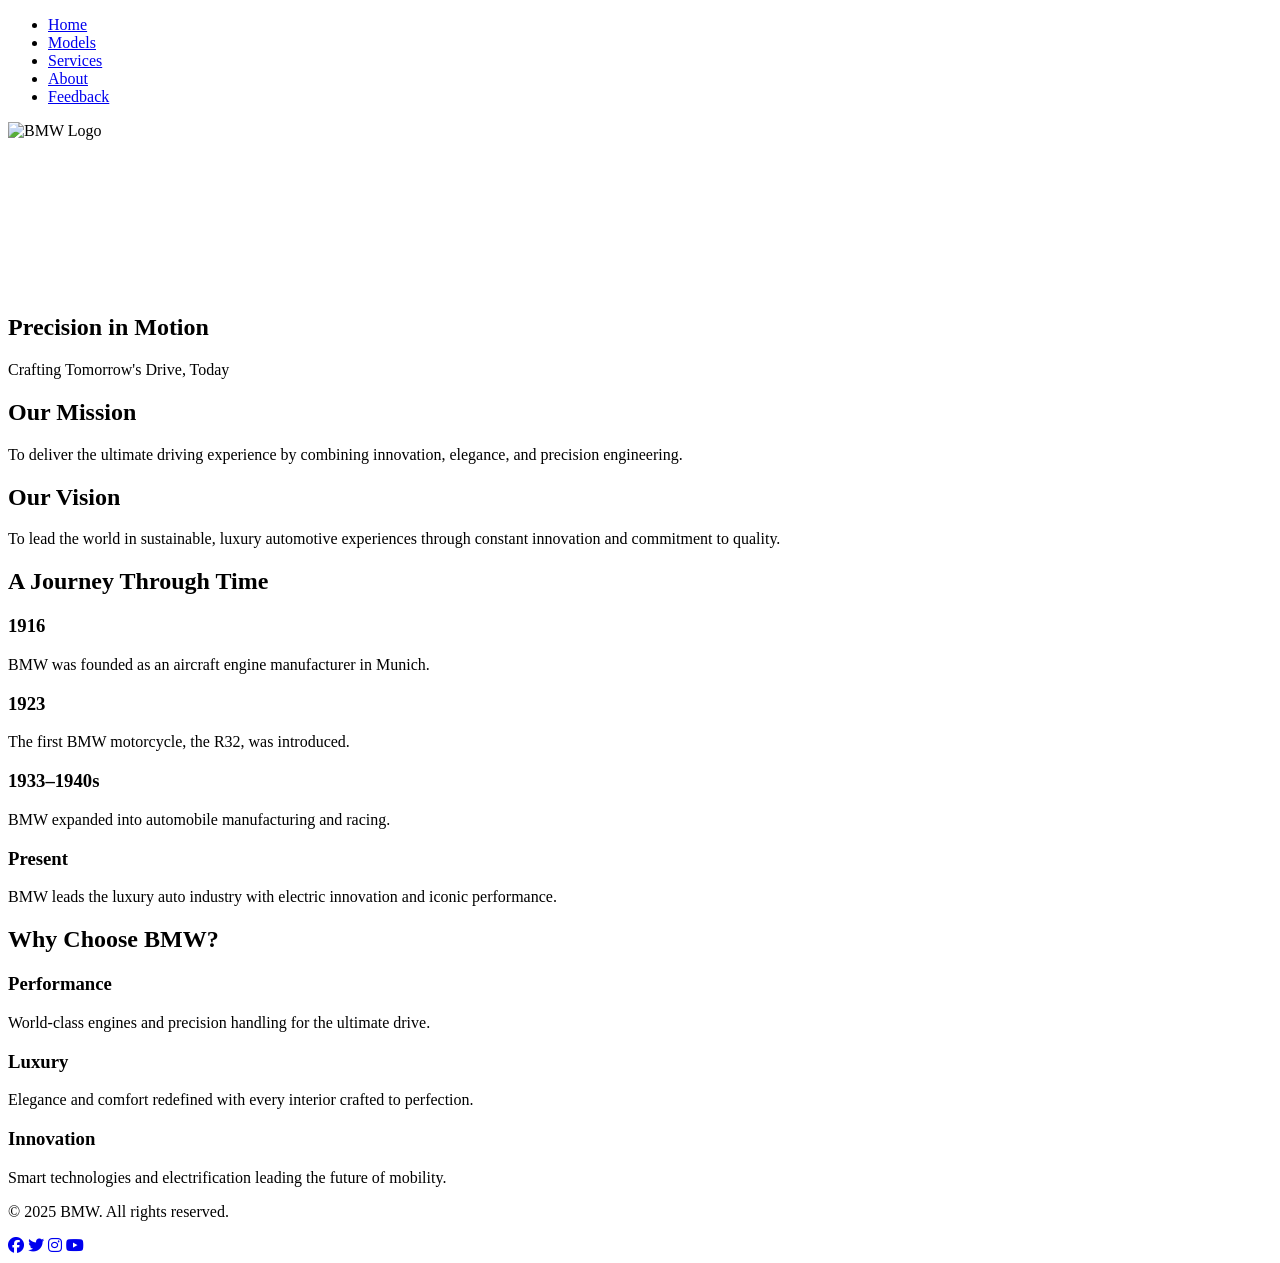
==== about.html @ 267a1ab5 "Add files via upload" ====
<!DOCTYPE html>
<html lang="en">
<head>
  <meta charset="UTF-8" />
  <meta name="viewport" content="width=device-width, initial-scale=1.0"/>
  <title>BMW | About Us</title>
  <link rel="stylesheet" href="style.css" />
  <link href="https://fonts.googleapis.com/css2?family=Orbitron:wght@400;700&display=swap" rel="stylesheet">
  <link rel="stylesheet" href="https://cdnjs.cloudflare.com/ajax/libs/font-awesome/6.4.0/css/all.min.css"/>
</head>
<body>

  <!-- Header -->
  <header class="header">
    <div class="container header-flex">
      <div class="nav-left">
        <nav>
          <ul class="nav-list">
          <li><a href="index.html" class="active">Home</a></li>
            <li><a href="models.html">Models</a></li>
            <li><a href="services.html">Services</a></li>
            <li><a href="about.html">About</a></li>
            <li><a href="feedback.html">Feedback</a></li>
          </ul>
        </nav>
      </div>
      <div class="nav-right">
        <img src="logo.jpg" alt="BMW Logo" class="logo" />
      </div>
    </div>
  </header>

  <!-- Hero Section with Background Video -->
  <section class="hero-video">
    <video autoplay muted loop id="bg-video">
      <source src="YouTube - YouTube (720p, h264).mp4" type="video/mp4" />
      Your browser does not support HTML5 video.
    </video>
    <div class="hero-text">
      <h1>Precision in Motion</h1>
      <p>Crafting Tomorrow's Drive, Today</p>
    </div>
  </section>

  <!-- Mission & Vision -->
  <section class="mission-vision">
    <div class="container">
      <div class="mv-grid">
        <div class="mv-block slide-in-left">
          <h2>Our Mission</h2>
          <p>To deliver the ultimate driving experience by combining innovation, elegance, and precision engineering.</p>
        </div>
        <div class="mv-block slide-in-right">
          <h2>Our Vision</h2>
          <p>To lead the world in sustainable, luxury automotive experiences through constant innovation and commitment to quality.</p>
        </div>
      </div>
    </div>
  </section>

  <!-- Timeline -->
  <section class="timeline-section">
    <div class="container">
      <h2 class="section-title zoom-in">A Journey Through Time</h2>
      <div class="timeline">
        <div class="timeline-item fade-up">
          <div class="dot"></div>
          <div class="content">
            <h3>1916</h3>
            <p>BMW was founded as an aircraft engine manufacturer in Munich.</p>
          </div>
        </div>
        <div class="timeline-item fade-up">
          <div class="dot"></div>
          <div class="content">
            <h3>1923</h3>
            <p>The first BMW motorcycle, the R32, was introduced.</p>
          </div>
        </div>
        <div class="timeline-item fade-up">
          <div class="dot"></div>
          <div class="content">
            <h3>1933–1940s</h3>
            <p>BMW expanded into automobile manufacturing and racing.</p>
          </div>
        </div>
        <div class="timeline-item fade-up">
          <div class="dot"></div>
          <div class="content">
            <h3>Present</h3>
            <p>BMW leads the luxury auto industry with electric innovation and iconic performance.</p>
          </div>
        </div>
      </div>
    </div>
  </section>

  <!-- Why BMW -->
  <section class="why-bmw">
    <div class="container">
      <h2 class="section-title fade-in">Why Choose BMW?</h2>
      <div class="features-grid">
        <div class="feature-card hover-grow">
          <h3>Performance</h3>
          <p>World-class engines and precision handling for the ultimate drive.</p>
        </div>
        <div class="feature-card hover-grow">
          <h3>Luxury</h3>
          <p>Elegance and comfort redefined with every interior crafted to perfection.</p>
        </div>
        <div class="feature-card hover-grow">
          <h3>Innovation</h3>
          <p>Smart technologies and electrification leading the future of mobility.</p>
        </div>
      </div>
    </div>
  </section>

  <!-- Footer -->
  <footer class="footer">
    <div class="container footer-flex">
      <p>&copy; 2025 BMW. All rights reserved.</p>
      <div class="social-links">
        <a href="https://www.facebook.com/BMW/" target="_blank"><i class="fab fa-facebook"></i></a>
        <a href="https://twitter.com/BMW" target="_blank"><i class="fab fa-twitter"></i></a>
        <a href="https://www.instagram.com/bmw/" target="_blank"><i class="fab fa-instagram"></i></a>
        <a href="https://www.youtube.com/user/BMW" target="_blank"><i class="fab fa-youtube"></i></a>
      </div>
    </div>
  </footer>

</body>
</html>
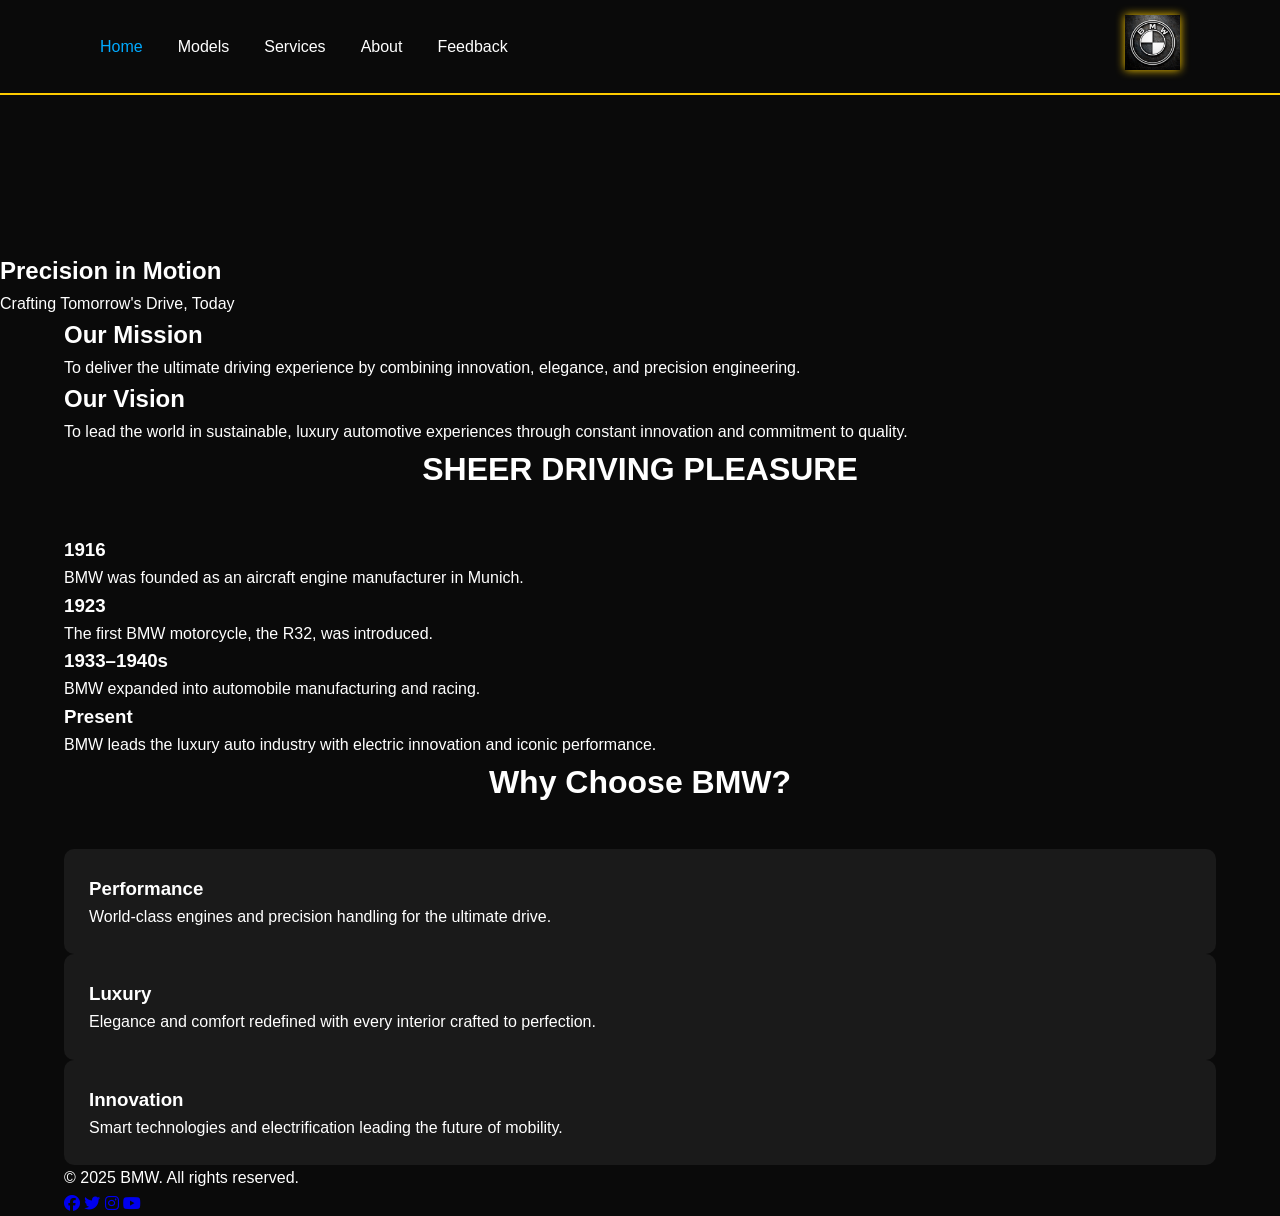
==== commit 3562a328: "Update about.html" ====
--- a/about.html
+++ b/about.html
@@ -61,7 +61,7 @@
   <!-- Timeline -->
   <section class="timeline-section">
     <div class="container">
-      <h2 class="section-title zoom-in">A Journey Through Time</h2>
+      <h2 class="section-title zoom-in">SHEER DRIVING PLEASURE</h2>
       <div class="timeline">
         <div class="timeline-item fade-up">
           <div class="dot"></div>
@@ -130,4 +130,4 @@
   </footer>
 
 </body>
-</html>+</html>
--- a/style.css
+++ b/style.css
@@ -0,0 +1,722 @@
+
+
+/* ===== FULL WIDTH HEADER BAR ===== */
+/* SERVICES HERO */
+/* HERO VIDEO */
+.feedback-hero {
+  position: relative;
+  height: 70vh;
+  overflow: hidden;
+}
+
+.feedback-hero video {
+  width: 100%;
+  height: 100%;
+  object-fit: cover;
+}
+
+.feedback-hero .overlay {
+  position: absolute;
+  top: 0;
+  left: 0;
+  background: rgba(0,0,0,0.6);
+  width: 100%;
+  height: 100%;
+  display: flex;
+  flex-direction: column;
+  justify-content: center;
+  align-items: center;
+}
+
+.feedback-hero h1 {
+  font-size: 3rem;
+  font-weight: 900;
+}
+
+.feedback-hero p {
+  margin-top: 10px;
+  color: #ccc;
+}
+
+/* FORM */
+.feedback-section {
+  padding: 80px 0;
+  background: #111;
+}
+
+.feedback-form {
+  max-width: 500px;
+  margin: auto;
+  display: flex;
+  flex-direction: column;
+  gap: 15px;
+}
+
+.feedback-form input,
+.feedback-form textarea {
+  padding: 12px;
+  border: none;
+  border-radius: 5px;
+  background: #1a1a1a;
+  color: white;
+}
+
+.feedback-form button {
+  padding: 12px;
+  border: none;
+  background: #00aaff;
+  color: white;
+  border-radius: 5px;
+  cursor: pointer;
+}
+
+.feedback-form button:hover {
+  background: #0088cc;
+}
+
+/* MODAL */
+.modal {
+  position: fixed;
+  top: 0;
+  left: 0;
+  width: 100%;
+  height: 100%;
+  background: rgba(0,0,0,0.8);
+  display: flex;
+  justify-content: center;
+  align-items: center;
+}
+
+.hidden {
+  display: none;
+}
+
+.modal-content {
+  background: #111;
+  padding: 30px;
+  border-radius: 10px;
+  text-align: center;
+}
+
+.modal-content button {
+  margin-top: 15px;
+  padding: 10px 15px;
+  background: #00aaff;
+  border: none;
+  color: white;
+  cursor: pointer;
+}
+.services-hero {
+  height: 50vh;
+  display: flex;
+  align-items: center;
+  text-align: center;
+  background: linear-gradient(rgba(0,0,0,0.6), rgba(0,0,0,0.8)),
+              url('x5.webp') center/cover no-repeat;
+}
+
+.services-hero h1 {
+  font-size: 2.5rem;
+}
+
+.services-hero p {
+  color: #ccc;
+  margin-top: 10px;
+}
+
+/* SERVICES GRID */
+.services-section {
+  padding: 80px 0;
+}
+
+.services-grid {
+  display: grid;
+  grid-template-columns: repeat(auto-fit, minmax(250px,1fr));
+  gap: 25px;
+}
+
+.service-card {
+  background: #1a1a1a;
+  padding: 20px;
+  border-radius: 10px;
+  text-align: center;
+  cursor: pointer;
+  transition: 0.3s;
+}
+
+.service-card:hover {
+  transform: translateY(-10px);
+}
+
+.service-card img {
+  width: 100%;
+  border-radius: 10px;
+  margin-bottom: 15px;
+}
+
+.service-card h3 {
+  margin-bottom: 10px;
+}
+
+.service-card p {
+  color: #ccc;
+  font-size: 0.9rem;
+}
+
+/* MODAL */
+.modal {
+  position: fixed;
+  top: 0;
+  left: 0;
+  width: 100%;
+  height: 100%;
+  background: rgba(0,0,0,0.8);
+  display: flex;
+  align-items: center;
+  justify-content: center;
+}
+
+.hidden {
+  display: none;
+}
+
+.modal-content {
+  background: #111;
+  padding: 30px;
+  border-radius: 10px;
+  max-width: 400px;
+  text-align: center;
+}
+
+.close-button {
+  position: absolute;
+  right: 20px;
+  top: 15px;
+  font-size: 1.5rem;
+  cursor: pointer;
+}
+
+/* RESET */
+* {
+  margin: 0;
+  padding: 0;
+  box-sizing: border-box;
+  font-family: 'Roboto', sans-serif;
+}
+
+body {
+  background: #0a0a0a;
+  color: #fff;
+}
+
+/* CONTAINER */
+.container {
+  width: 90%;
+  max-width: 1200px;
+  margin: auto;
+}
+
+/* HEADER */
+.header {
+  background: black;
+  position: fixed;
+  width: 100%;
+  z-index: 1000;
+}
+
+.header-flex {
+  display: flex;
+  justify-content: space-between;
+  align-items: center;
+  padding: 15px 0;
+}
+
+.nav-list {
+  display: flex;
+  list-style: none;
+  gap: 25px;
+}
+
+.nav-list a {
+  color: white;
+  text-decoration: none;
+}
+
+.nav-list a.active,
+.nav-list a:hover {
+  color: #00aaff;
+}
+
+.logo {
+  height: 40px;
+}
+
+/* HERO */
+.models-hero {
+  height: 60vh;
+  display: flex;
+  align-items: center;
+  background: linear-gradient(rgba(0,0,0,0.6), rgba(0,0,0,0.8)),
+              url('x5.webp') center/cover no-repeat;
+  text-align: center;
+}
+
+.hero-title {
+  font-size: 3rem;
+}
+
+.hero-subtitle {
+  margin-top: 10px;
+  color: #ccc;
+}
+
+/* MODELS */
+.models-section {
+  padding: 80px 0;
+}
+
+.model-grid {
+  display: grid;
+  grid-template-columns: repeat(auto-fit, minmax(250px,1fr));
+  gap: 25px;
+}
+
+.model-card {
+  background: #1a1a1a;
+  padding: 20px;
+  border-radius: 10px;
+  text-align: center;
+  transition: 0.3s;
+}
+
+.model-card:hover {
+  transform: translateY(-10px);
+}
+
+.model-card img {
+  width: 100%;
+  border-radius: 10px;
+  margin-bottom: 15px;
+}
+
+.model-card h3 {
+  margin-bottom: 10px;
+}
+
+.model-card p {
+  color: #ccc;
+  font-size: 0.9rem;
+}
+
+/* BUTTON */
+.model-btn {
+  display: inline-block;
+  margin-top: 10px;
+  padding: 10px 15px;
+  background: #00aaff;
+  color: white;
+  text-decoration: none;
+  border-radius: 5px;
+}
+
+/* FOOTER */
+.site-footer {
+  background: black;
+  padding: 30px;
+  text-align: center;
+}
+
+.footer-logo {
+  height: 40px;
+  margin-bottom: 10px;
+}
+
+.footer-text {
+  color: #aaa;
+  margin-bottom: 10px;
+}
+
+.social-icons a {
+  color: white;
+  margin: 0 10px;
+}
+
+
+
+
+
+
+
+
+
+
+
+
+
+
+
+
+/* RESET */
+* {
+  margin: 0;
+  padding: 0;
+  box-sizing: border-box;
+  font-family: 'Roboto', sans-serif;
+}
+
+body {
+  background-color: #0a0a0a;
+  color: #ffffff;
+  line-height: 1.6;
+}
+
+/* CONTAINER */
+.container {
+  width: 90%;
+  max-width: 1200px;
+  margin: auto;
+}
+
+/* HEADER */
+.header {
+  background: rgba(0, 0, 0, 0.9);
+  position: fixed;
+  width: 100%;
+  z-index: 1000;
+}
+
+.header-flex {
+  display: flex;
+  justify-content: space-between;
+  align-items: center;
+  padding: 15px 0;
+}
+
+.nav-list {
+  list-style: none;
+  display: flex;
+  gap: 25px;
+}
+
+.nav-list a {
+  text-decoration: none;
+  color: #ffffff;
+  font-weight: 500;
+  transition: 0.3s;
+}
+
+.nav-list a:hover,
+.nav-list .active {
+  color: #00aaff;
+}
+
+.logo {
+  height: 45px;
+}
+
+/* VIDEO BACKGROUND */
+.video-background {
+  position: relative;
+  height: 100vh;
+  overflow: hidden;
+}
+
+.video-background video {
+  width: 100%;
+  height: 100%;
+  object-fit: cover;
+}
+
+.video-overlay {
+  position: absolute;
+  top: 0;
+  left: 0;
+  background: rgba(0,0,0,0.6);
+  width: 100%;
+  height: 100%;
+  display: flex;
+  align-items: center;
+  justify-content: center;
+}
+
+.video-overlay h1 {
+  font-size: 3rem;
+  font-weight: 900;
+  text-align: center;
+}
+
+/* SECTION TITLES */
+.section-title {
+  text-align: center;
+  margin-bottom: 40px;
+  font-size: 2rem;
+}
+
+/* FEATURES */
+.features {
+  padding: 80px 0;
+  background: #111;
+}
+
+.feature-cards {
+  display: grid;
+  grid-template-columns: repeat(auto-fit, minmax(250px, 1fr));
+  gap: 25px;
+}
+
+.feature-card {
+  background: #1a1a1a;
+  padding: 25px;
+  border-radius: 10px;
+  transition: 0.3s;
+}
+
+.feature-card:hover {
+  transform: translateY(-10px);
+}
+
+.card-title {
+  margin-bottom: 10px;
+  font-size: 1.3rem;
+}
+
+.card-description {
+  font-size: 0.95rem;
+  color: #ccc;
+}
+
+/* MODELS / GALLERY */
+.models-section {
+  padding: 80px 0;
+}
+
+.model-gallery {
+  display: grid;
+  grid-template-columns: repeat(auto-fit, minmax(220px, 1fr));
+  gap: 20px;
+}
+
+.model-card {
+  position: relative;
+  overflow: hidden;
+  border-radius: 10px;
+}
+
+.model-card img {
+  width: 100%;
+  display: block;
+  transition: 0.4s;
+}
+
+.model-card:hover img {
+  transform: scale(1.1);
+}
+
+.model-info {
+  position: absolute;
+  bottom: 0;
+  width: 100%;
+  padding: 15px;
+  background: rgba(0,0,0,0.7);
+  text-align: center;
+}
+
+.model-info h3 {
+  font-size: 1.2rem;
+}
+
+/* TESTIMONIALS */
+.testimonials {
+  padding: 80px 0;
+  background: #111;
+}
+
+.testimonial-cards {
+  display: grid;
+  grid-template-columns: repeat(auto-fit, minmax(250px, 1fr));
+  gap: 25px;
+}
+
+.testimonial-card {
+  background: #1a1a1a;
+  padding: 25px;
+  border-radius: 10px;
+}
+
+.testimonial-text {
+  font-style: italic;
+  margin-bottom: 15px;
+  color: #ccc;
+}
+
+.testimonial-author {
+  font-size: 0.9rem;
+}
+
+/* FOOTER */
+.site-footer {
+  background: #000;
+  padding: 30px 0;
+  text-align: center;
+}
+
+.footer-logo img {
+  height: 40px;
+  margin-bottom: 10px;
+}
+
+.footer-text {
+  margin-bottom: 15px;
+  font-size: 0.9rem;
+  color: #aaa;
+}
+
+.social-icons a {
+  color: #ffffff;
+  margin: 0 10px;
+  font-size: 1.2rem;
+  transition: 0.3s;
+}
+
+.social-icons a:hover {
+  color: #00aaff;
+}
+
+/* RESPONSIVE */
+@media (max-width: 768px) {
+  .nav-list {
+    flex-direction: column;
+    background: black;
+    position: absolute;
+    top: 70px;
+    left: 0;
+    width: 100%;
+    display: none;
+  }
+
+  .video-overlay h1 {
+    font-size: 2rem;
+  }
+}
+.header {
+  width: 100%;
+  background: #0a0a0a;
+  position: sticky;
+  top: 0;
+  z-index: 9999;
+  border-bottom: 2px solid #ffcc00;
+}
+
+/* FULL WIDTH FLEX CONTAINER */
+.header-flex {
+  width: 100%;
+  display: flex;
+  justify-content: space-between;
+  align-items: center;
+  padding: 15px 60px;
+}
+
+/* NAV LEFT */
+.nav-list {
+  display: flex;
+  gap: 35px;
+  list-style: none;
+}
+
+/* NAV LINKS */
+.nav-list a {
+  color: #fff;
+  text-decoration: none;
+  font-weight: 500;
+  position: relative;
+  transition: 0.3s;
+}
+.video-background {
+  position: relative;
+  height: 100vh;
+  width: 100%;
+  overflow: hidden;
+}
+
+.video-background video {
+  width: 100%;
+  height: 100%;
+  object-fit: cover;
+  filter: brightness(40%);
+}
+
+/* CENTER TEXT CLEAN STYLE */
+.video-overlay {
+  position: absolute;
+  top: 50%;
+  left: 50%;
+  transform: translate(-50%, -50%);
+  text-align: center;
+}
+.model-gallery {
+  display: grid;
+  grid-template-columns: repeat(auto-fit, minmax(250px, 1fr));
+  gap: 30px;
+  padding: 80px 40px;
+}
+
+.model-card {
+  background: #fff;
+  border-radius: 12px;
+  overflow: hidden;
+  box-shadow: 0 5px 20px rgba(0,0,0,0.1);
+  transition: 0.3s;
+}
+
+.model-card:hover {
+  transform: translateY(-8px);
+}
+
+.model-card img {
+  width: 100%;
+  height: 220px;
+  object-fit: cover;
+  display: block;
+}
+
+.model-info {
+  background: #111;
+  color: #ffcc00;
+  padding: 15px;
+  text-align: center;
+}
+
+.video-overlay h1 {
+  font-size: 4rem;
+  font-weight: 900;
+  color: #fff;
+  letter-spacing: 3px;
+  text-shadow: 0 0 20px rgba(255, 204, 0, 0.6);
+  background: rgba(0,0,0,0.4);
+  padding: 20px 40px;
+  border-radius: 10px;
+}
+.nav-list a:hover {
+  color: #ffcc00;
+}
+
+.nav-list a::after {
+  content: '';
+  position: absolute;
+  left: 0;
+  bottom: -6px;
+  width: 0%;
+  height: 2px;
+  background: #ffcc00;
+  transition: 0.3s;
+}
+
+.nav-list a:hover::after {
+  width: 100%;
+}
+
+/* LOGO */
+.logo {
+  height: 55px;
+  filter: drop-shadow(0 0 5px #ffcc00);
+}
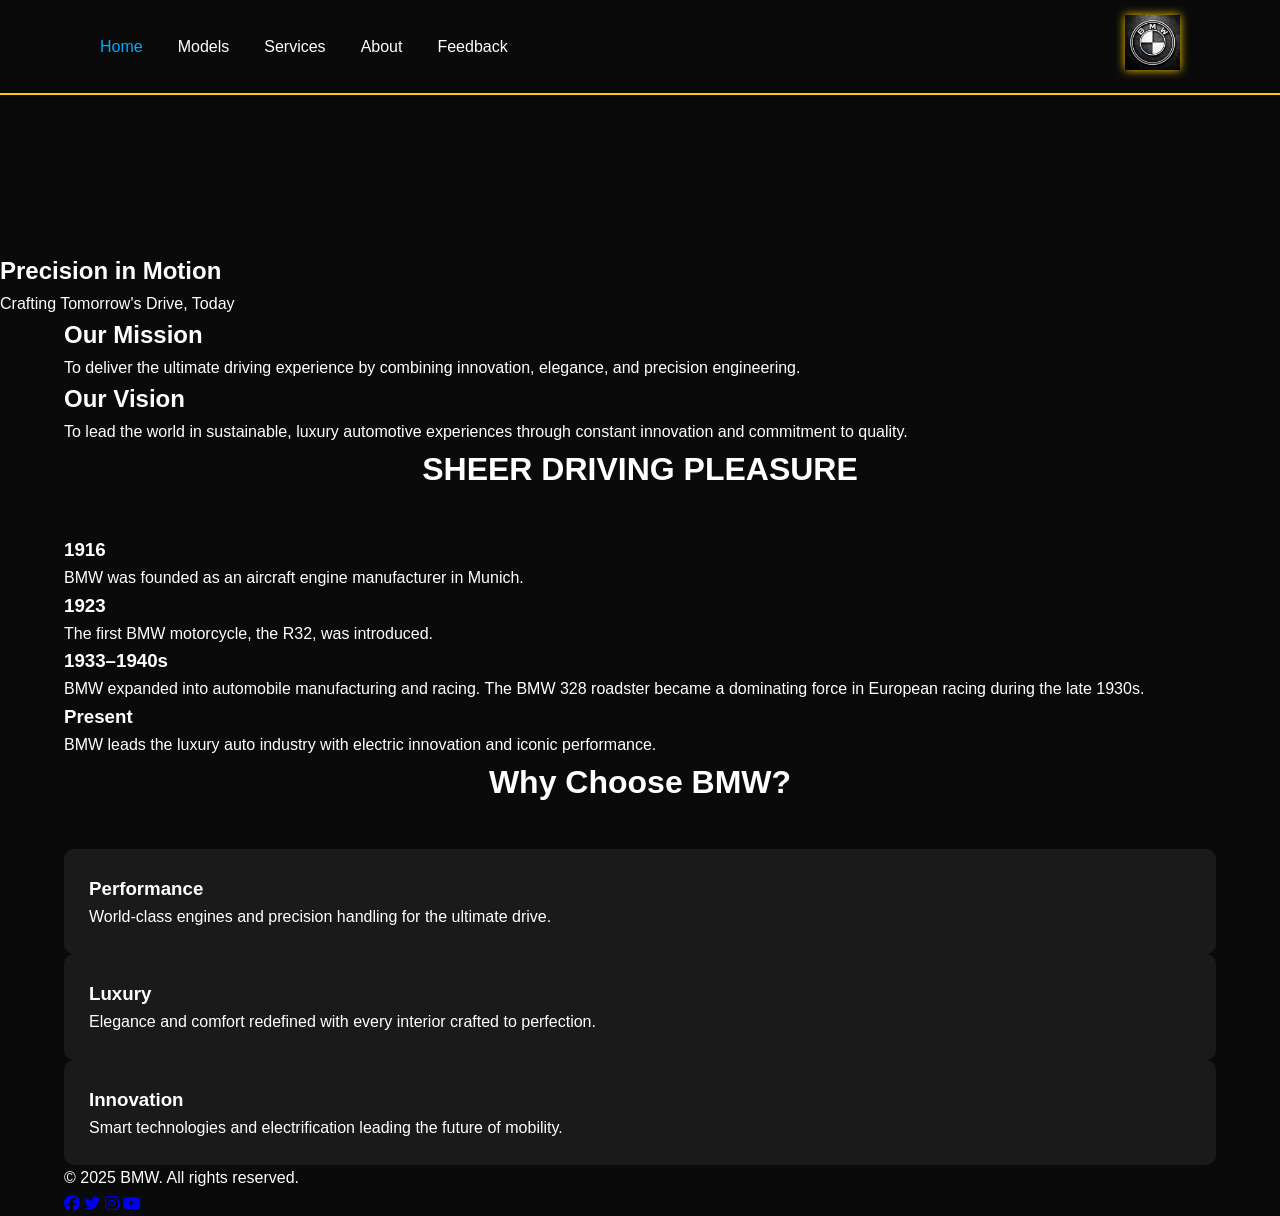
==== commit b5275801: "Update about.html" ====
--- a/about.html
+++ b/about.html
@@ -81,7 +81,8 @@
           <div class="dot"></div>
           <div class="content">
             <h3>1933–1940s</h3>
-            <p>BMW expanded into automobile manufacturing and racing.</p>
+            <p>BMW expanded into automobile manufacturing and racing.
+              The BMW 328 roadster became a dominating force in European racing during the late 1930s.</p>
           </div>
         </div>
         <div class="timeline-item fade-up">
